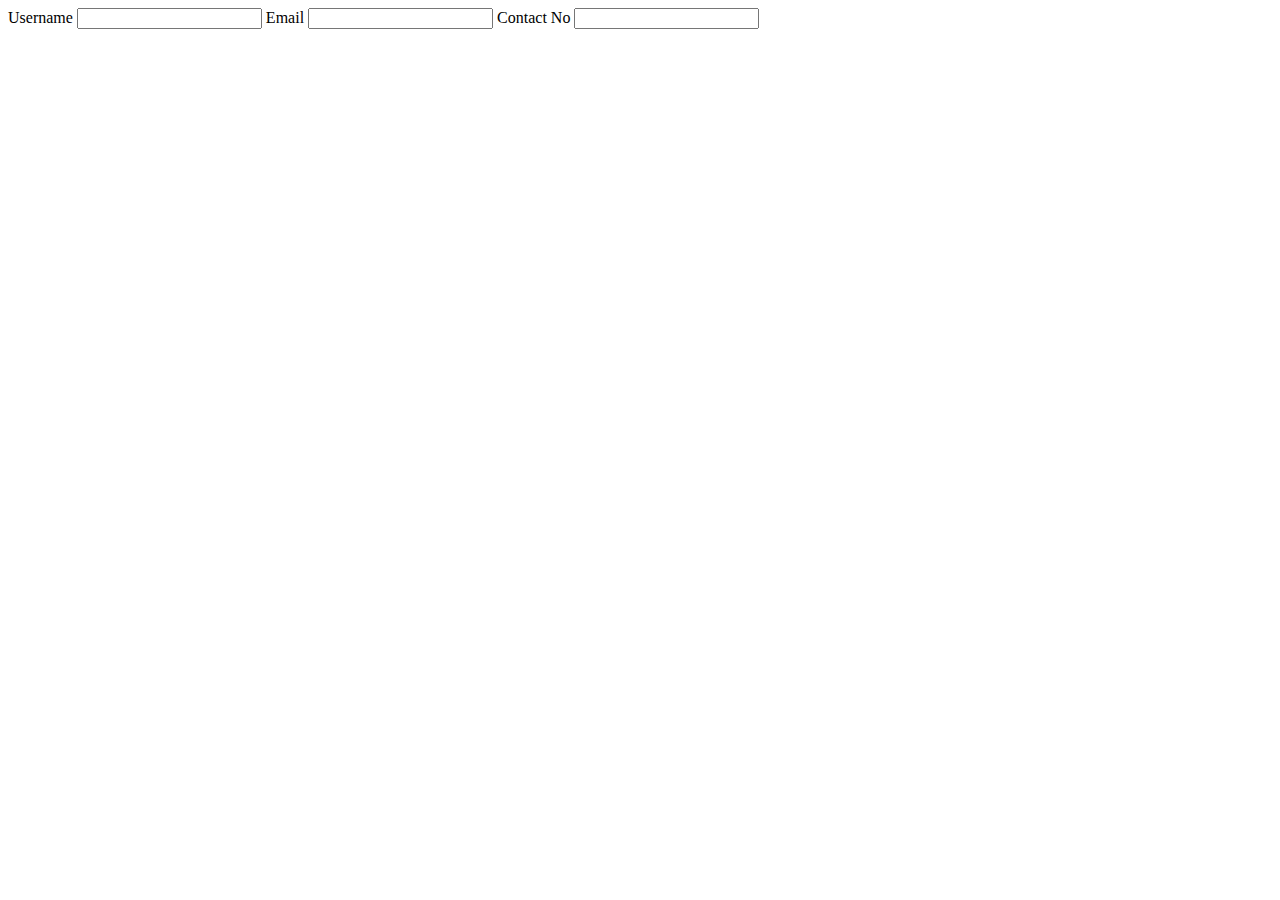
==== contact-us-page.html @ fc7c9eb7 "contact us page creation" ====
<!DOCTYPE html>
<html lang="en">

<head>
    <meta charset="UTF-8">
    <meta http-equiv="X-UA-Compatible" content="IE=edge">
    <meta name="viewport" content="width=device-width, initial-scale=1.0">
    <title>Contact Us</title>
</head>

<body>

    <div class="contact-me">
        <div class="user-details">
            <label for="">Username</label>
            <input type="text">
            <label for="">Email</label>
            <input type="email">
            <label for="">Contact No</label>
            <input type="number" maxlength="10">

        </div>
    </div>

</body>

</html>
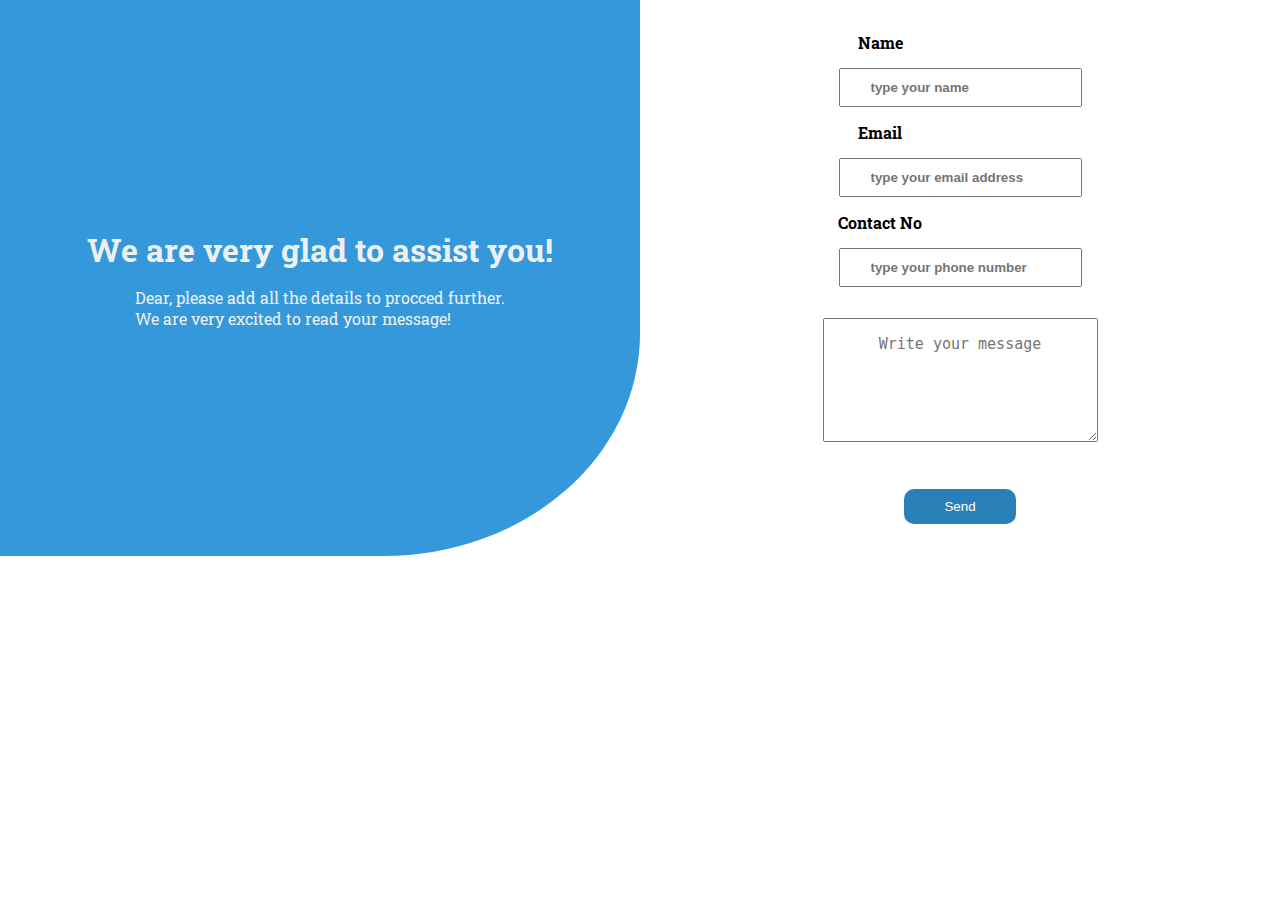
==== commit 3b904dbe: "contact us page has been ready" ====
--- a/contact-us-page.html
+++ b/contact-us-page.html
@@ -6,19 +6,124 @@
     <meta http-equiv="X-UA-Compatible" content="IE=edge">
     <meta name="viewport" content="width=device-width, initial-scale=1.0">
     <title>Contact Us</title>
+    <link rel="preconnect" href="https://fonts.googleapis.com">
+    <link rel="preconnect" href="https://fonts.gstatic.com" crossorigin>
+    <link href="https://fonts.googleapis.com/css2?family=Roboto+Slab:wght@400;500;800;900&display=swap" rel="stylesheet">
+    <style>
+        * {
+            margin: 0;
+            padding: 0;
+            box-sizing: border-box;
+        }
+        
+        .contact-me {
+            display: grid;
+            grid-template-columns: 1fr 1fr;
+            align-items: center;
+            justify-content: center;
+            font-family: 'Roboto Slab';
+            /* height: 100vh; */
+        }
+        
+        .user-details {
+            background-color: white;
+        }
+        
+        .left-content {
+            display: flex;
+            flex-direction: column;
+            align-items: center;
+            justify-content: center;
+            padding: 2rem;
+            gap: 1rem;
+            height: 100%;
+            color: #ecf0f1;
+            border-bottom-right-radius: 40%;
+            background-color: #3498db;
+        }
+        
+        .senders-details {
+            display: flex;
+            flex-direction: column;
+            align-items: center;
+            gap: 15px;
+            padding: 2rem 0;
+        }
+        
+        .senders-details input {
+            padding: 10px 30px;
+        }
+        
+        input {
+            font-weight: bold;
+        }
+        
+        textarea {
+            font-size: 15px;
+            padding: 1rem;
+            resize: horizontal;
+            margin-top: 1rem;
+        }
+        
+        textarea::placeholder {
+            text-align: center;
+        }
+        
+        label {
+            font-weight: bold;
+        }
+        
+        .senders-details label {
+            margin-right: 10rem;
+        }
+        
+        button {
+            padding: 10px 40px;
+            margin-top: 2rem;
+            color: white;
+            background-color: #2980b9;
+            border-radius: 10px;
+            border: none;
+        }
+        
+        button:hover {
+            cursor: pointer;
+            background-color: #e74c3c;
+            transition: .1s;
+        }
+        
+        @media (max-width:768px) {
+            .contact-me {
+                grid-template-columns: 1fr;
+            }
+            .left-content h1 {
+                font-size: 20px;
+            }
+        }
+    </style>
 </head>
 
 <body>
 
     <div class="contact-me">
+
+        <div class="left-content">
+            <h1 class="heading-one">We are very glad to assist you!</h1>
+            <p class="message-one">Dear, please add all the details to procced further. <br> We are very excited to read your message!
+            </p>
+        </div>
+
         <div class="user-details">
-            <label for="">Username</label>
-            <input type="text">
-            <label for="">Email</label>
-            <input type="email">
-            <label for="">Contact No</label>
-            <input type="number" maxlength="10">
-
+            <form action="https://formspree.io/f/mzbobnko" method="post" class="senders-details">
+                <label for="">Name</label>
+                <input placeholder="type your name" required type="text">
+                <label for="">Email</label>
+                <input required placeholder="type your email address" type="email">
+                <label for="">Contact No</label>
+                <input required placeholder="type your phone number" type="number" maxlength="10">
+                <textarea required placeholder="Write your message" name="message" id="txt-message" cols="25" rows="5"></textarea>
+                <button class="send">Send</button>
+            </form>
         </div>
     </div>
 
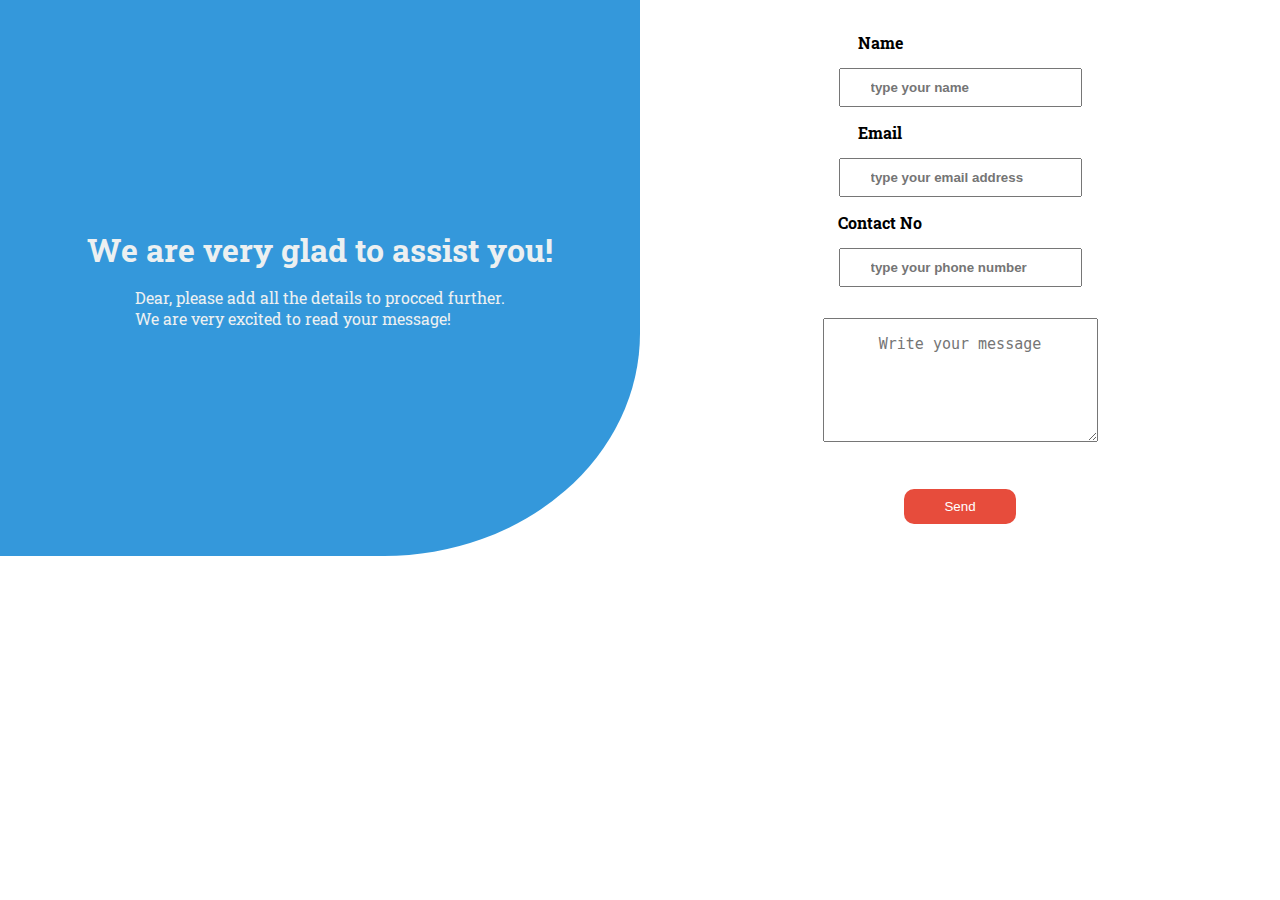
==== commit 2cd044ed: "contact us updated" ====
--- a/contact-us-page.html
+++ b/contact-us-page.html
@@ -81,14 +81,14 @@
             padding: 10px 40px;
             margin-top: 2rem;
             color: white;
-            background-color: #2980b9;
+            background-color: #e74c3c;
             border-radius: 10px;
             border: none;
         }
         
         button:hover {
             cursor: pointer;
-            background-color: #e74c3c;
+            background-color: #2980b9;
             transition: .1s;
         }
         
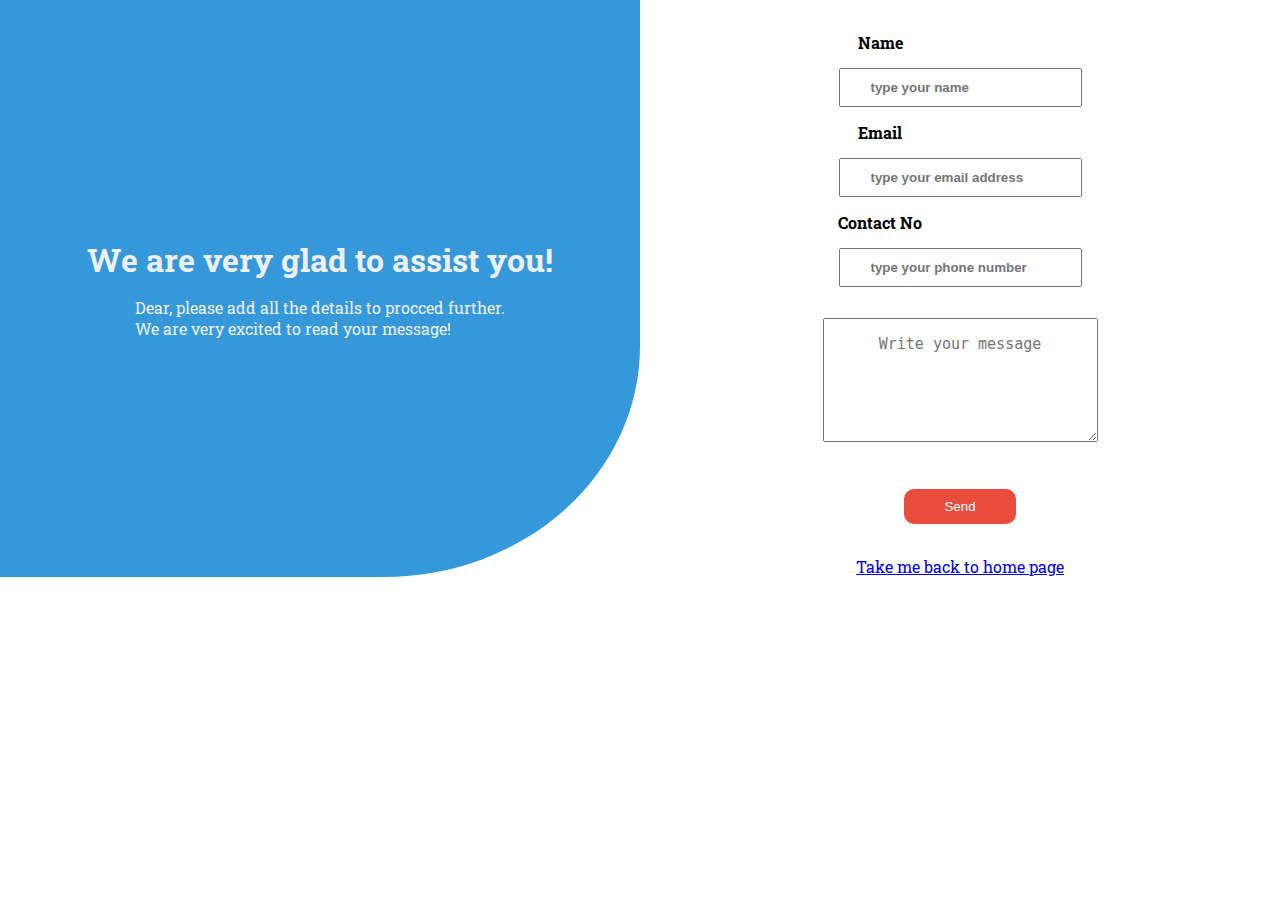
==== commit e670f4b2: "many things have updated" ====
--- a/contact-us-page.html
+++ b/contact-us-page.html
@@ -100,10 +100,17 @@
                 font-size: 20px;
             }
         }
+        
+        .home-link-redirect {
+            display: block;
+            text-align: center;
+        }
     </style>
 </head>
 
 <body>
+
+
 
     <div class="contact-me">
 
@@ -124,6 +131,7 @@
                 <textarea required placeholder="Write your message" name="message" id="txt-message" cols="25" rows="5"></textarea>
                 <button class="send">Send</button>
             </form>
+            <a class="home-link-redirect" href="index.html">Take me back to home page</a>
         </div>
     </div>
 
